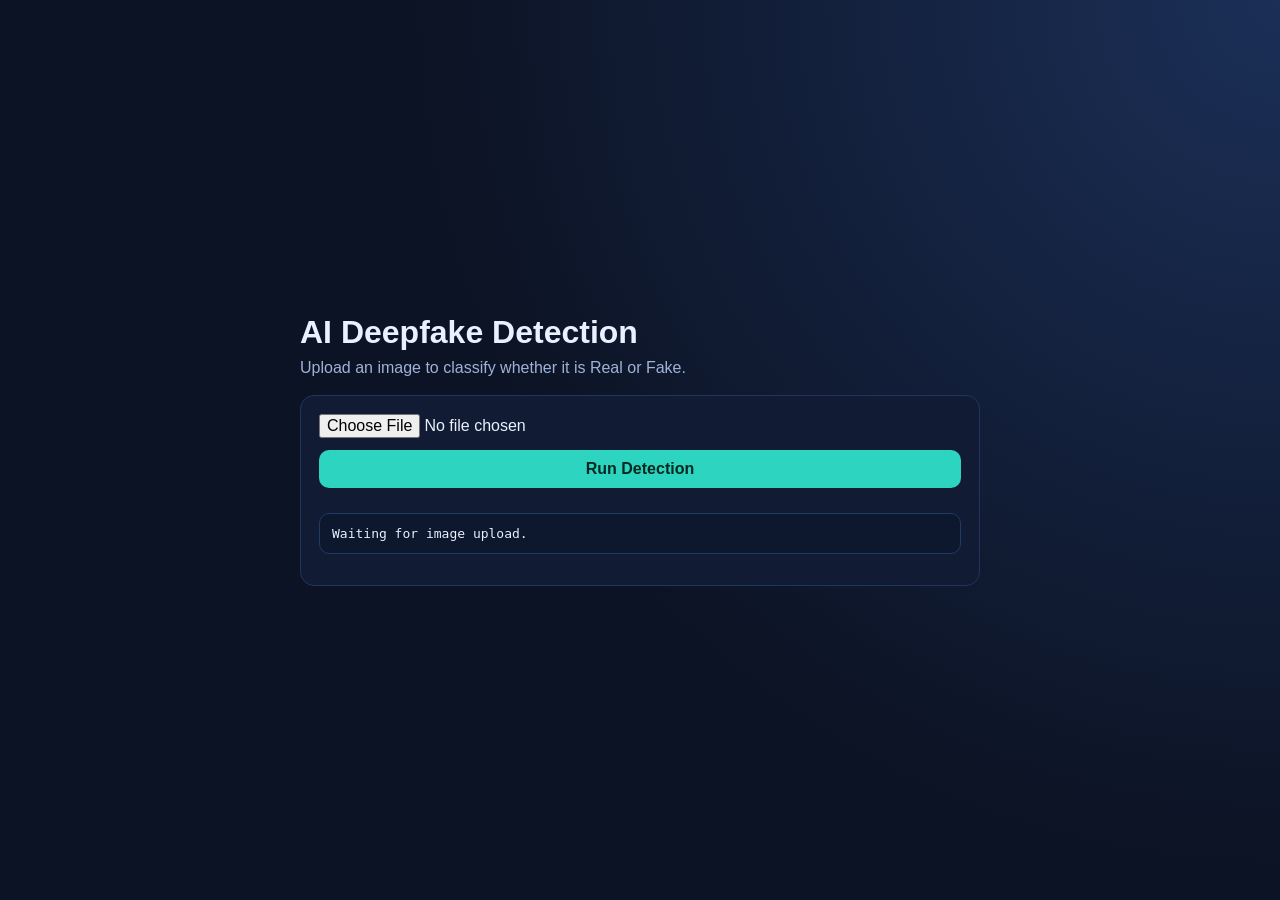
==== frontend/index.html @ d94f59a0 "Initial commit - AI Deepfake Detection Web Application" ====
<!DOCTYPE html>
<html lang="en">
<head>
  <meta charset="UTF-8">
  <meta name="viewport" content="width=device-width, initial-scale=1.0">
  <title>AI Deepfake Detection</title>
  <link rel="stylesheet" href="style.css">
</head>
<body>
  <main class="container">
    <h1>AI Deepfake Detection</h1>
    <p class="subtitle">Upload an image to classify whether it is Real or Fake.</p>

    <section class="card">
      <input id="imageInput" type="file" accept="image/*">
      <button id="predictBtn" type="button">Run Detection</button>

      <div id="loading" class="hidden">Analyzing image...</div>
      <pre id="result">Waiting for image upload.</pre>
    </section>
  </main>

  <script src="script.js"></script>
</body>
</html>
---- frontend/style.css ----
:root {
  --bg: #0c1324;
  --panel: #111c34;
  --text: #e9f0ff;
  --muted: #9fb2d8;
  --accent: #2dd4bf;
}

* {
  box-sizing: border-box;
}

body {
  margin: 0;
  font-family: Segoe UI, Arial, sans-serif;
  background: radial-gradient(circle at top right, #1b2f57, var(--bg) 55%);
  color: var(--text);
  min-height: 100vh;
  display: grid;
  place-items: center;
}

.container {
  width: min(680px, 92vw);
}

h1 {
  margin: 0 0 8px;
}

.subtitle {
  margin: 0 0 18px;
  color: var(--muted);
}

.card {
  background: var(--panel);
  border: 1px solid #21345f;
  border-radius: 14px;
  padding: 18px;
  display: grid;
  gap: 12px;
}

input,
button {
  font: inherit;
}

button {
  background: var(--accent);
  color: #062922;
  border: none;
  border-radius: 10px;
  padding: 10px 14px;
  font-weight: 600;
  cursor: pointer;
}

button:disabled {
  opacity: 0.7;
  cursor: not-allowed;
}

#result {
  white-space: pre-wrap;
  background: #0d172d;
  border: 1px solid #223867;
  border-radius: 10px;
  padding: 12px;
}

.hidden {
  display: none;
}
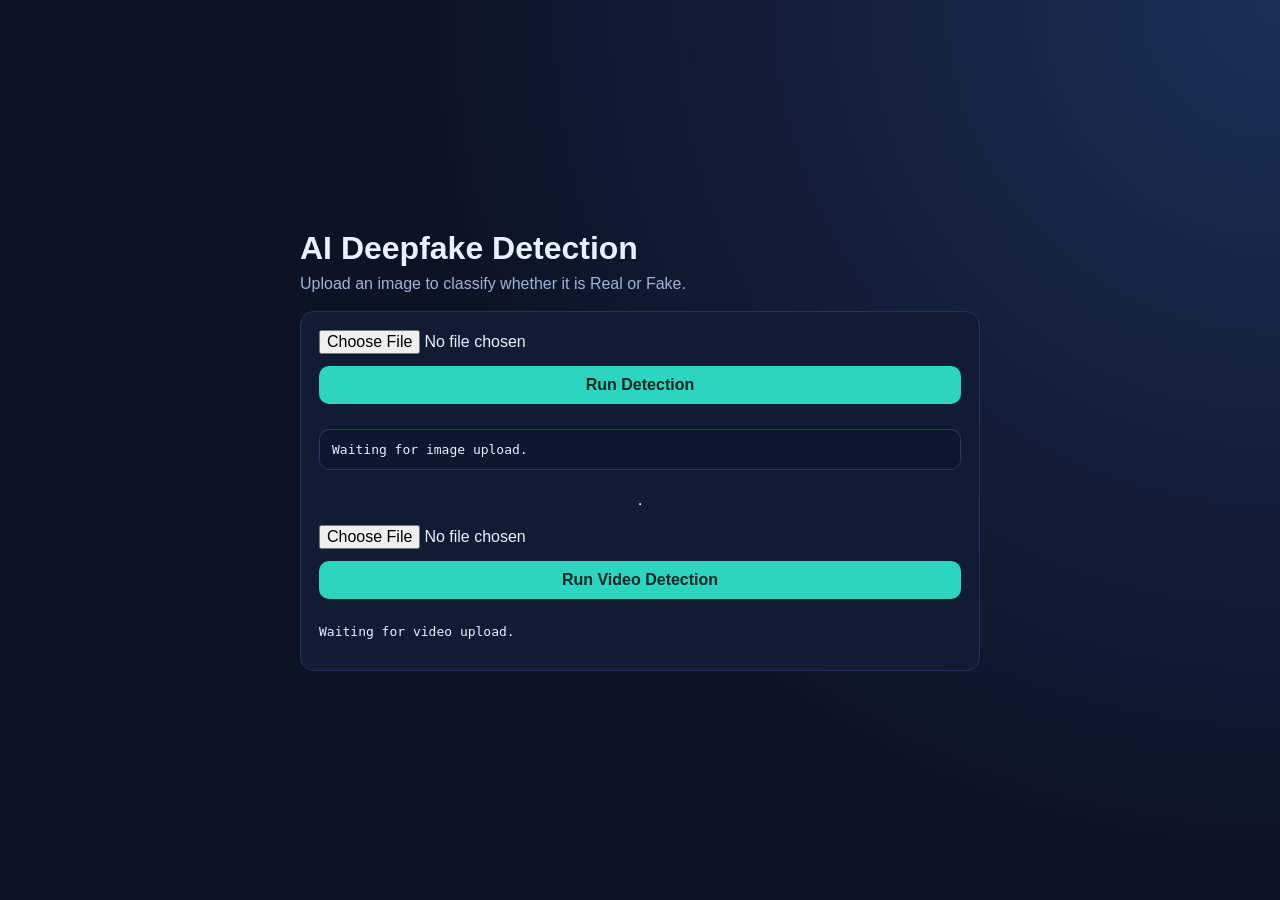
==== commit 29785dcd: "Add video detection flow, logging, and verification fixes" ====
--- a/frontend/index.html
+++ b/frontend/index.html
@@ -17,6 +17,14 @@
 
       <div id="loading" class="hidden">Analyzing image...</div>
       <pre id="result">Waiting for image upload.</pre>
+
+      <hr>
+
+      <input id="videoInput" type="file" accept="video/*">
+      <button id="predictVideoBtn" type="button">Run Video Detection</button>
+
+      <div id="videoLoading" class="hidden">Analyzing video frames...</div>
+      <pre id="videoResult">Waiting for video upload.</pre>
     </section>
   </main>
 
